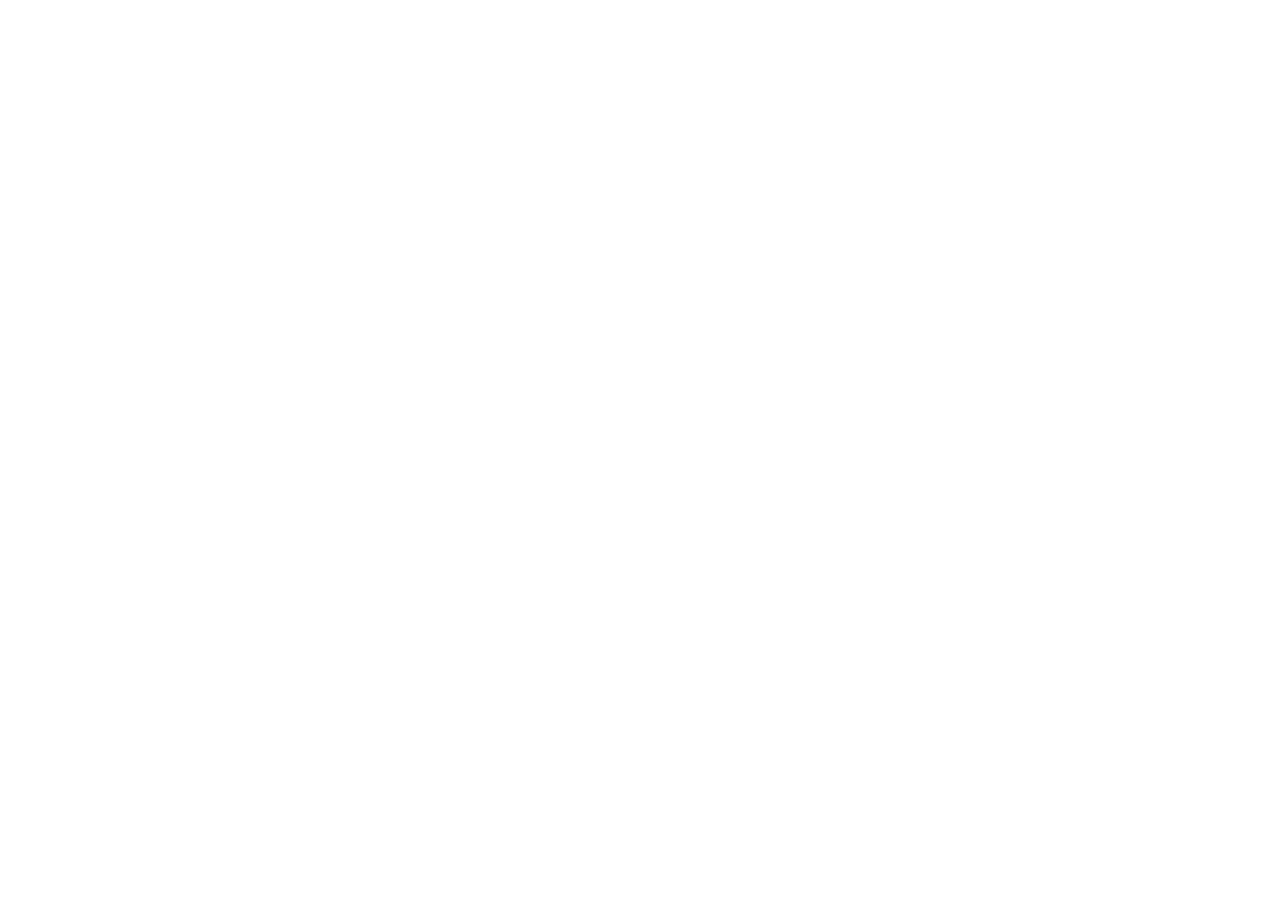
==== index.html @ ead8f5df "base created" ====
<!DOCTYPE html>
<html lang="en">
<head>
    <meta charset="UTF-8">
    <meta name="viewport" content="width=device-width, initial-scale=1.0">
    <meta http-equiv="X-UA-Compatible" content="ie=edge">
    <title>Zaddio</title>
</head>
<body>
    
</body>
</html>
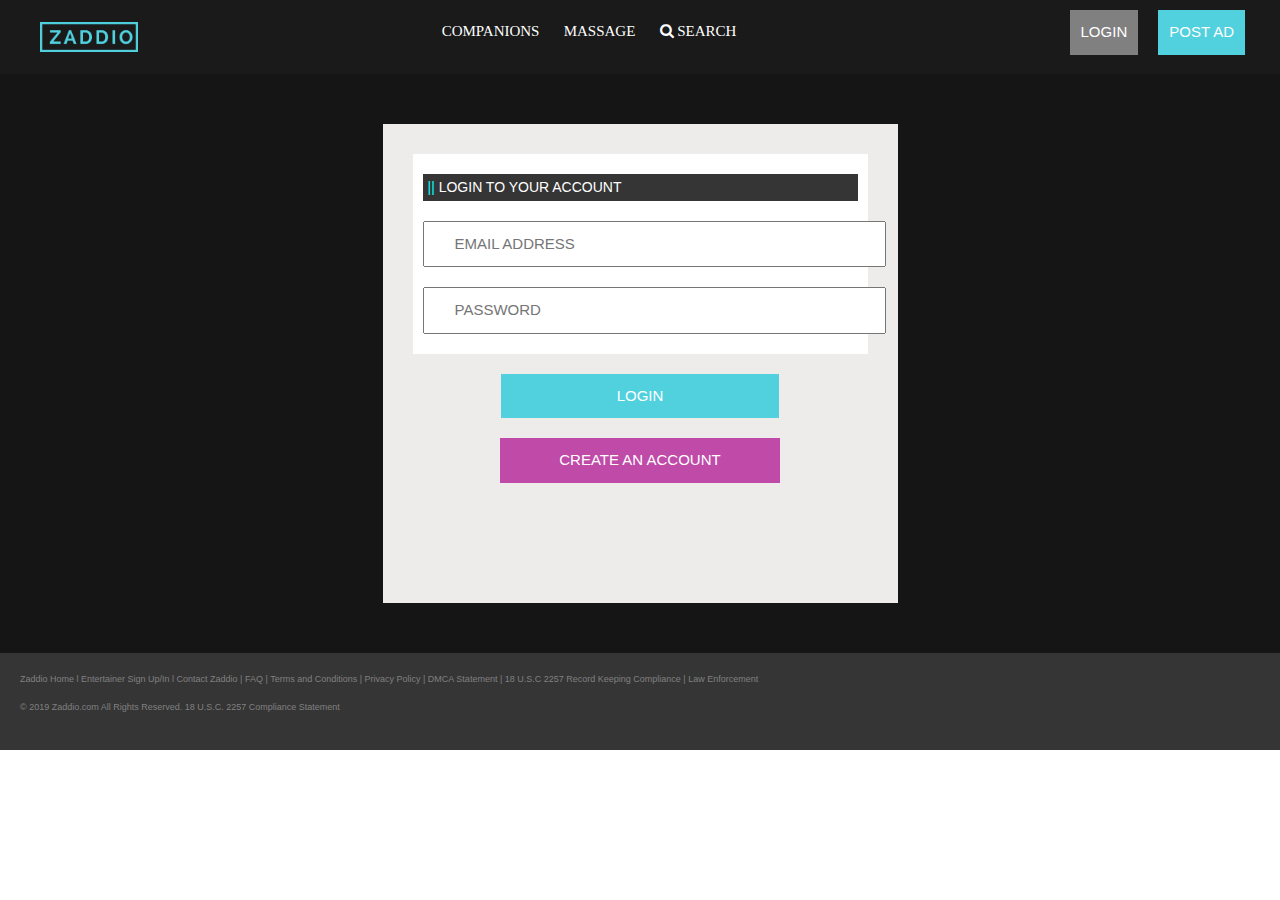
==== commit 4e8c2a4b: "Login Page Complete" ====
--- a/index.html
+++ b/index.html
@@ -5,8 +5,62 @@
     <meta name="viewport" content="width=device-width, initial-scale=1.0">
     <meta http-equiv="X-UA-Compatible" content="ie=edge">
     <title>Zaddio</title>
+    <link rel="stylesheet" href="css/style.css">
+    <link rel="stylesheet" href="https://maxcdn.bootstrapcdn.com/bootstrap/4.3.1/css/bootstrap.min.css">
+    <link href="https://fonts.googleapis.com/css?family=Barlow+Condensed&display=swap" rel="stylesheet">
+    <link rel="stylesheet" href="https://www.w3schools.com/w3css/4/w3.css">
+    <link rel="stylesheet" href="https://cdnjs.cloudflare.com/ajax/libs/font-awesome/4.7.0/css/font-awesome.min.css">
 </head>
 <body>
     
+    <header class="head">
+        <div class="nav">
+            <div class=row></div>
+            <div class="col-lg-4 logo">
+                <img src="images/logo.png">
+            </div>
+            <div class=" col-lg-4 menu">
+                <a href="#">COMPANIONS</a>
+                <a href="#">MASSAGE</a>
+                <a href="#"><i class="fa fa-search"></i> SEARCH</a>
+            
+            </div>
+            <div class="col-lg-4">
+                    <button type="button" class="btn" >POST AD</button>
+            <button type="button" class="btn"style="background-color: gray">LOGIN</button>
+            
+            </div>
+            </div>    
+        </div>
+
+    </header>
+    <section class="main">
+        <div class="row">
+            <div class="col-md-6">
+                
+                <form>
+                        <div class="tel">
+                            <h1><span style="color: aqua">||</span> LOGIN TO YOUR ACCOUNT</h1> 
+                            <input type="email" name="emailaddress" placeholder="EMAIL ADDRESS">
+                            <input type="password" name="emailaddress" placeholder="PASSWORD">
+                        </div>       
+                        <button type="button" class="btn" style="padding:10px 115px;">LOGIN</button>
+                        <button type="button" class="btn" style="background: #bf4aa8">CREATE AN ACCOUNT</button>
+                </form>
+            </div>
+        </div>
+    </section>
+    <footer>
+        <p>Zaddio Home l  Entertainer Sign Up/In  l  Contact Zaddio  |  FAQ  |  Terms and Conditions  |  Privacy Policy  |  DMCA Statement  |  18 U.S.C 2257 Record Keeping Compliance  |  Law Enforcement  </p>
+        <p>© 2019 Zaddio.com All Rights Reserved.     18 U.S.C. 2257 Compliance Statement</p>
+    </footer>
+    
+
+    <script src="js/script.js"></script>
+    <script src="https://ajax.googleapis.com/ajax/libs/jquery/3.4.1/jquery.min.js"></script>
+    <!-- Popper JS -->
+    <script src="https://cdnjs.cloudflare.com/ajax/libs/popper.js/1.14.7/umd/popper.min.js"></script>
+    <!-- Latest compiled JavaScript -->
+    <script src="https://maxcdn.bootstrapcdn.com/bootstrap/4.3.1/js/bootstrap.min.js"></script>
 </body>
 </html>--- a/css/style.css
+++ b/css/style.css
@@ -0,0 +1,88 @@
+.nav .logo{
+    padding:2px 30px;
+    margin-left:20px;
+}
+.nav .logo img{
+    margin: 20px;
+    height:30px;
+    
+}
+.nav{
+    background-color: rgb(26, 26, 26);
+    /* padding-top: 20px; */
+}
+.nav .menu{
+    margin: 20px 0px;
+    
+    
+}
+.nav  a{
+    color:white;
+    font-family: 'Raleway' ; 
+    padding:30px 10px;
+    margin:20px 0px;
+    font-size: 15px;
+    transition: font-size 1s; 
+
+}
+.nav a:hover{
+    text-decoration:none;
+    color:white;
+    font-size: 18px;
+}
+
+.nav button{
+    padding:10px;
+    color:white;
+    float: right;
+    background-color: #51d0de;
+    border-radius: 0px;
+    margin:10px 10px;
+    transition: background-color 1s, color 1s;    
+}
+.nav button:hover{
+    background-color: #bf4aa8;
+    color:black;
+    
+}
+.main{
+    background-color: #151515;
+}
+.main .row{
+    padding:0px 140px;
+}
+.main .col-md-6{
+    background-color: rgb(238, 235, 235);
+    margin:50px auto;
+    padding:30px;
+    padding-bottom:100px;
+}
+.main .col-md-6 h1{
+    font-size:14px;
+    background-color: #353535;
+    color:white;
+    padding:5px;
+    padding-right:80px;
+}
+.main .col-md-6 input{
+    padding:10px 230px 10px 30px;
+    margin:10px auto;
+}
+.main button{
+    background-color: #51d0de;
+    border-radius: 0px;
+    display: block;
+    padding:10px 58px;
+    margin:20px auto;
+    color:white;
+}
+.main .tel{
+    padding:10px;
+    background-color:white;
+}
+footer{
+    background: #353535;
+    color:gray;
+    font-size:9px;
+    padding:20px;
+}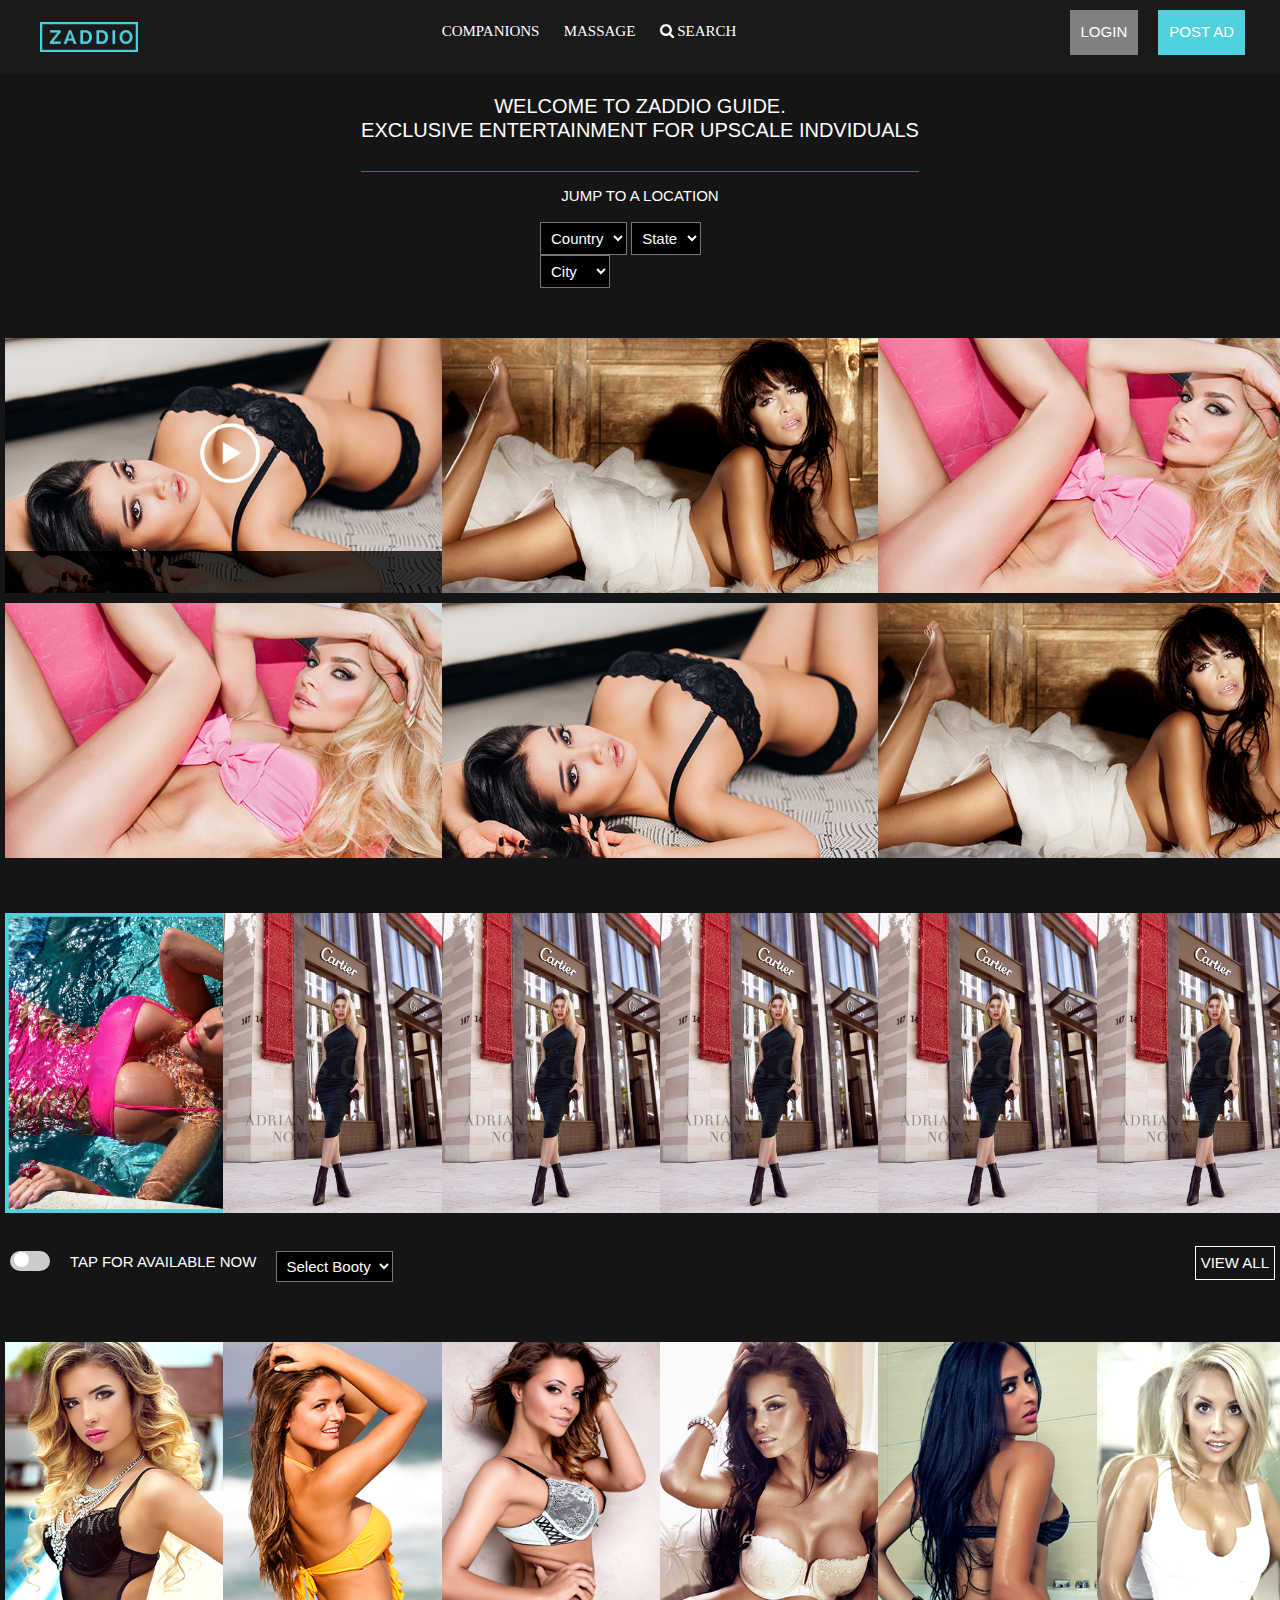
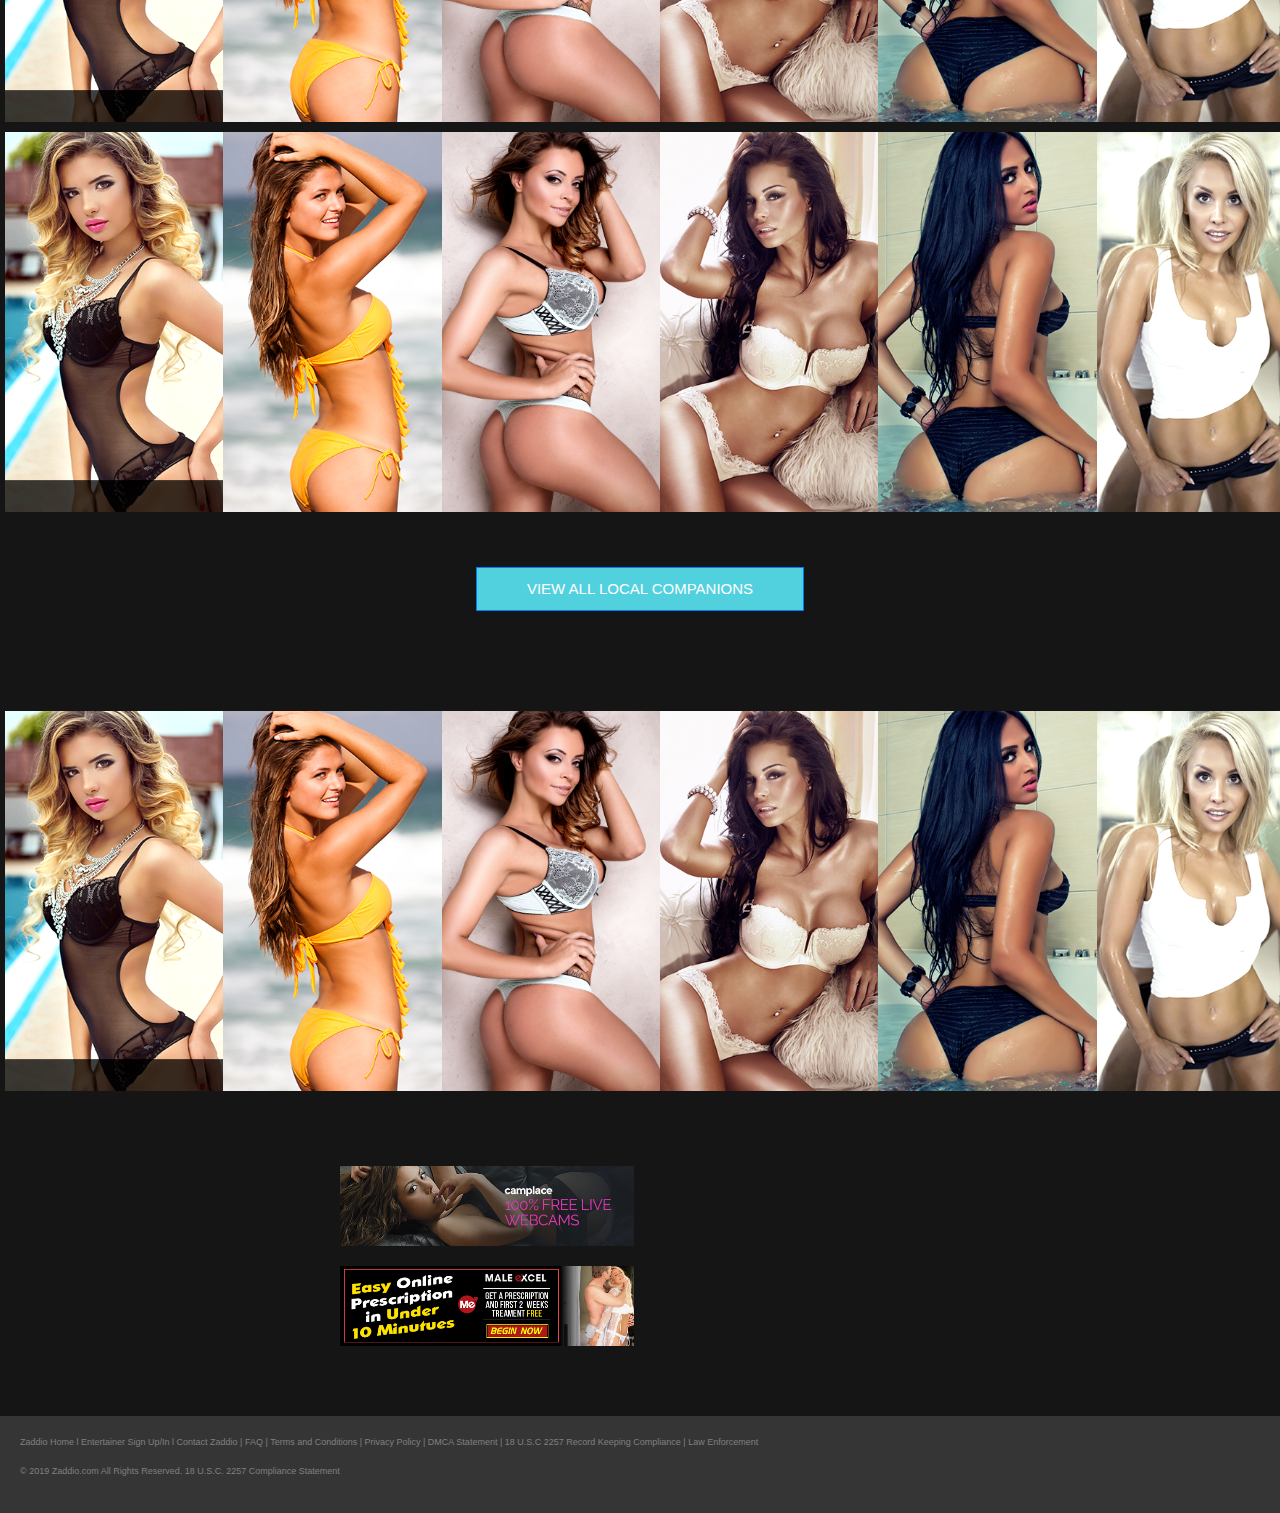
==== commit a842b7e0: "Home page" ====
--- a/index.html
+++ b/index.html
@@ -26,7 +26,7 @@
             
             </div>
             <div class="col-lg-4">
-                    <button type="button" class="btn" >POST AD</button>
+                    <button type="button"class="btn" >POST AD</button>
             <button type="button" class="btn"style="background-color: gray">LOGIN</button>
             
             </div>
@@ -34,22 +34,207 @@
         </div>
 
     </header>
-    <section class="main">
+    
+    <section class="main-home">
+        <h1>
+            WELCOME TO ZADDIO GUIDE.<br>
+           <span style="border-bottom: 1px solid darkcyan; padding-bottom:30px;">EXCLUSIVE ENTERTAINMENT FOR UPSCALE INDVIDUALS</span> 
+
+        </h1>
+        <br>
+        <!-- <div style="border: thin solid lightgray; width: 500px; padding:0px 100px; display:block;"></div> -->
+        <p> JUMP TO A LOCATION </p>
+        <div class="opt">
+        <select name="country">
+            <option value="volvo">Country</option>
+            <option value="saab">Europe</option>
+            <option value="fiat">Asia</option>
+            <option value="audi">India</option>
+        </select>
+        <select name="state">
+            <option value="volvo">State</option>
+            <option value="saab">Saab</option>
+            <option value="fiat">Fiat</option>
+            <option value="audi">Audi</option>
+        </select>
+        <select name="city">
+            <option value="volvo">City</option>
+            <option value="saab">Saab</option>
+            <option value="fiat">Fiat</option>
+            <option value="audi">Audi</option>
+        </select>
+        </div>
+        <br>
+        <br>
+    </section>
+    <section class="main-img">
         <div class="row">
-            <div class="col-md-6">
+            <div class="col-4">
+                <img src="images/h1.png" alt="h1">
+            </div>
+            <div class="col-4">
+                    <img src="images/h2.png" alt="h1">
+            </div>
+            <div class="col-4">
+                    <img src="images/h3.png" alt="h1">
+            </div>
+            <div class="col-4">
+                    <img src="images/h4.png" alt="h1">
+            </div>
+            <div class="col-4">
+                <img src="images/h5.png" alt="h1">
+            </div>
+            <div class="col-4">
+                    <img src="images/h6.png" alt="h1">
+            </div>
+        </div>
+            <br><br>
+    </section>
+    <section class="main-model">
+        <div class="row">
+            <div class="col-md-2">
+                <img src="images/h21.png">
+
+            </div>
+            <div class="col-md-2">
+                    <img src="images/h25.png">
+                    
+            </div>
+            <div class="col-md-2">
+                    <img src="images/h22.png">
+                    
+            </div>
+            <div class="col-md-2">
+                <img src="images/h23.png">
                 
-                <form>
-                        <div class="tel">
-                            <h1><span style="color: aqua">||</span> LOGIN TO YOUR ACCOUNT</h1> 
-                            <input type="email" name="emailaddress" placeholder="EMAIL ADDRESS">
-                            <input type="password" name="emailaddress" placeholder="PASSWORD">
-                        </div>       
-                        <button type="button" class="btn" style="padding:10px 115px;">LOGIN</button>
-                        <button type="button" class="btn" style="background: #bf4aa8">CREATE AN ACCOUNT</button>
-                </form>
-            </div>
-        </div>
-    </section>
+            </div>
+            <div class="col-md-2">
+                    <img src="images/h24.png">
+                    
+            </div>
+            <div class="col-md-2">
+                <img src="images/h25.png">
+                        
+            </div>
+        </div>
+        <br>
+    </section>
+    <section class="model-city">
+            <select name="State">
+                    <option value="volvo">Select Booty</option>
+                    <option value="saab">Saab</option>
+                    <option value="fiat">Fiat</option>
+                    <option value="audi">Audi</option>
+                </select>
+               
+                <p>
+                    VIEW ALL
+                </p>
+                <label class="switch" style="float:left; margin:10px;">
+                        <input type="checkbox">
+                        <span class="slider round"></span>
+                      </label>
+                <p style="float: left;; border:none; ">
+                        TAP FOR AVAILABLE NOW
+                    </p>
+                <br>
+                <br>
+                <br>
+                <div class="row">
+                        <div class="col-md-2">
+                            <img src="images/h31.png">
+            
+                        </div>
+                        <div class="col-md-2">
+                                <img src="images/h32.png">
+                                
+                        </div>
+                        <div class="col-md-2">
+                                <img src="images/h33.png">
+                                
+                        </div>
+                        <div class="col-md-2">
+                            <img src="images/h34.png">
+                            
+                        </div>
+                        <div class="col-md-2">
+                                <img src="images/h35.png">
+                                
+                        </div>
+                        <div class="col-md-2">
+                            <img src="images/h36.png">
+                                    
+                        </div>
+                        <div class="col-md-2">
+                                <img src="images/h31.png">
+                
+                            </div>
+                            <div class="col-md-2">
+                                    <img src="images/h32.png">
+                                    
+                            </div>
+                            <div class="col-md-2">
+                                    <img src="images/h33.png">
+                                    
+                            </div>
+                            <div class="col-md-2">
+                                <img src="images/h34.png">
+                                
+                            </div>
+                            <div class="col-md-2">
+                                    <img src="images/h35.png">
+                                    
+                            </div>
+                            <div class="col-md-2">
+                                <img src="images/h36.png">
+                                        
+                            </div>
+                        </div>
+                    </div>
+
+                    <button type="button" class="btn btn-primary">VIEW ALL LOCAL COMPANIONS</button>
+
+                    <br><br>
+    </section>
+    <section class="model-new">
+            <div class="row">
+                    <div class="col-md-2">
+                        <img src="images/h31.png">
+        
+                    </div>
+                    <div class="col-md-2">
+                            <img src="images/h32.png">
+                            
+                    </div>
+                    <div class="col-md-2">
+                            <img src="images/h33.png">
+                            
+                    </div>
+                    <div class="col-md-2">
+                        <img src="images/h34.png">
+                        
+                    </div>
+                    <div class="col-md-2">
+                            <img src="images/h35.png">
+                            
+                    </div>
+                    <div class="col-md-2">
+                        <img src="images/h36.png">
+                                
+                    </div>
+             </div>
+
+    </section>
+    <section class="model-ads">
+        <div class="row">
+            <div class="col-12">
+                <img src="images/h61.png"> 
+                <img src="images/h62.png">
+            </div>
+        </div>
+    </section>
+
+
     <footer>
         <p>Zaddio Home l  Entertainer Sign Up/In  l  Contact Zaddio  |  FAQ  |  Terms and Conditions  |  Privacy Policy  |  DMCA Statement  |  18 U.S.C 2257 Record Keeping Compliance  |  Law Enforcement  </p>
         <p>© 2019 Zaddio.com All Rights Reserved.     18 U.S.C. 2257 Compliance Statement</p>
--- a/css/style.css
+++ b/css/style.css
@@ -85,4 +85,282 @@
     color:gray;
     font-size:9px;
     padding:20px;
-}+}
+
+/* Create Account Page */
+
+.main-create{
+    background-color: #151515;
+}
+.main-create .row{
+    padding:20px 200px;
+}
+.main-create .col-md-12{
+    background-color: rgb(238, 235, 235);
+    /* margin:10px auto; */
+    padding:30px 0px;
+    /* padding-bottom:100px; */
+}
+.main-create .row .col-md-12 .row{
+    padding: 20px 80px;
+}
+.main-create .col-md-6{
+    padding:0px;
+}
+.main-create{
+    /* float:left; */
+}
+.main-create .col-md-6 h1{
+    font-size:14px;
+    background-color: #353535;
+    color:white;
+    padding:5px;
+    padding-right:100px;
+}
+.main-create .col-md-6 input{
+    padding: 3px 30px;
+    margin: 03px 3px;
+    font-size: 10px;
+    
+}
+.main-create button{
+    background-color: #51d0de;
+    border-radius: 0px;
+    display: block;
+    /* padding:10px 58px; */
+    margin:20px auto;
+    color:white;
+}
+.main-create .tel{
+    padding-bottom:10px;
+    background-color:white;
+    
+}
+.main-create .tel2{
+    margin:10px 0px 10px 10px;
+    padding-bottom:10px;
+    background-color:white;
+    font-size:10px;
+}
+.main-create .col-md-6 img{
+    height:155px;
+    padding:10px;
+}
+
+/* Model Page Css */
+.model, .slider{
+    background-color: #151515;
+
+}
+.carousel-control-next {
+    filter: invert(100%);
+}
+.carousel-control-prev {
+    filter: invert(100%);
+}
+.carousel-indicators{
+    filter: invert(100%);
+} 
+
+.model img{
+    height: 500px;
+    padding:10px;
+}
+.model h1{
+    font-size: 20px;
+    color:white;
+
+}
+.model p{
+    color:white;
+    font-size: 12px;
+    margin-right:25px;
+    text-align: justify;
+    /* padding:20px; */
+}
+.model .row{
+    padding:20px;    
+}
+
+.model .col-4{
+    color:#51d0de;
+    padding: 10px 0px;
+    font-size: 12px;
+
+}
+
+.slider h1{
+    font-size: 20px;    
+    color:white;
+    padding:30px;
+}
+.model-fill{
+    background-color: #151515;
+    padding:500px;
+}
+/* Home page */
+
+.main-img, .main-home, .main-model, .model-city{
+    background-color: #151515;
+    margin:0px;
+}
+.main-home h1{
+    margin:0px;
+}
+.main-img img{
+    height: 255px;
+    margin:5px;
+    transition: height 1s;
+}
+.main-img img:hover{
+    height: 260px;
+    padding:5px;
+}
+
+.main-model img{
+    height:310px;
+    padding:5px; 
+    transition: height 1s;  
+}
+.main-model img:hover{
+    height:305px;
+    padding:10px;
+}
+
+.model-city img{
+    height:390px;
+    padding:5px;
+    transition:height 1s;
+}
+.model-city img:hover{
+    height:370px;
+    padding:10px;
+}
+.model-new{
+    background-color:#151515;
+
+}
+.model-new img{
+    height: 390px;
+    padding:5px;
+    transition:height 1s;
+}
+.model-new img:hover{
+    height:370px;
+    padding:10px;
+}
+.model-ads{
+    background-color: #151515;
+}
+.model-ads .row{
+    /* margin:0px auto; */
+    display: block;
+    padding: 60px 330px;
+}
+.model-ads img{
+    height:100px;
+    display: inline-block;
+    padding:10px;
+}
+.main-home h1{
+    text-align: center;
+    font-size:20px;
+    color:white;
+    padding: 20px;
+
+    
+}
+.main-home p{
+    text-align: center;
+    color:white;
+}
+.main-home select{
+    background-color:black;
+    color:white;
+    padding:6px;
+    /* margin:0px auto; */
+}
+.main-home .opt{
+    margin:0px 540px;
+    
+}
+.model-city p{
+    float: right;
+    color:white;
+    display: block;
+    border:1px solid white;
+    padding:5px;
+    margin:5px;
+}
+.model-city select{
+    background-color: black;
+    color:white;
+    padding:5px;
+    margin:10px;
+}
+.switch {
+    position: relative;
+    display: inline-block;
+    width: 40px;
+    height: 20px;
+  }
+  
+  .switch input { 
+    opacity: 0;
+    width: 0;
+    height: 0;
+  }
+  
+  .slider {
+    position: absolute;
+    cursor: pointer;
+    top: 0;
+    left: 0;
+    right: 0;
+    bottom: 0;
+    background-color: #ccc;
+    -webkit-transition: .4s;
+    transition: .4s;
+  }
+  
+  .slider:before {
+    position: absolute;
+    content: "";
+    height: 15px;
+    width: 15px;
+    left: 4px;
+    bottom: 4px;
+    background-color: white;
+    -webkit-transition: .4s;
+    transition: .4s;
+  }
+  
+  input:checked + .slider {
+    background-color: green;
+  }
+  
+  input:focus + .slider {
+    box-shadow: 0 0 1px green;
+  }
+  
+  input:checked + .slider:before {
+    -webkit-transform: translateX(20px);
+    -ms-transform: translateX(20px);
+    transform: translateX(20px);
+  }
+  
+  /* Rounded sliders */
+  .slider.round {
+    border-radius: 34px;
+  }
+  
+  .slider.round:before {
+    border-radius: 50%;
+  }
+  .model-city button{
+      border-radius:0px;
+      padding:10px 50px;
+      margin:50px auto;
+      display: block;
+      background-color: #51d0de;
+  }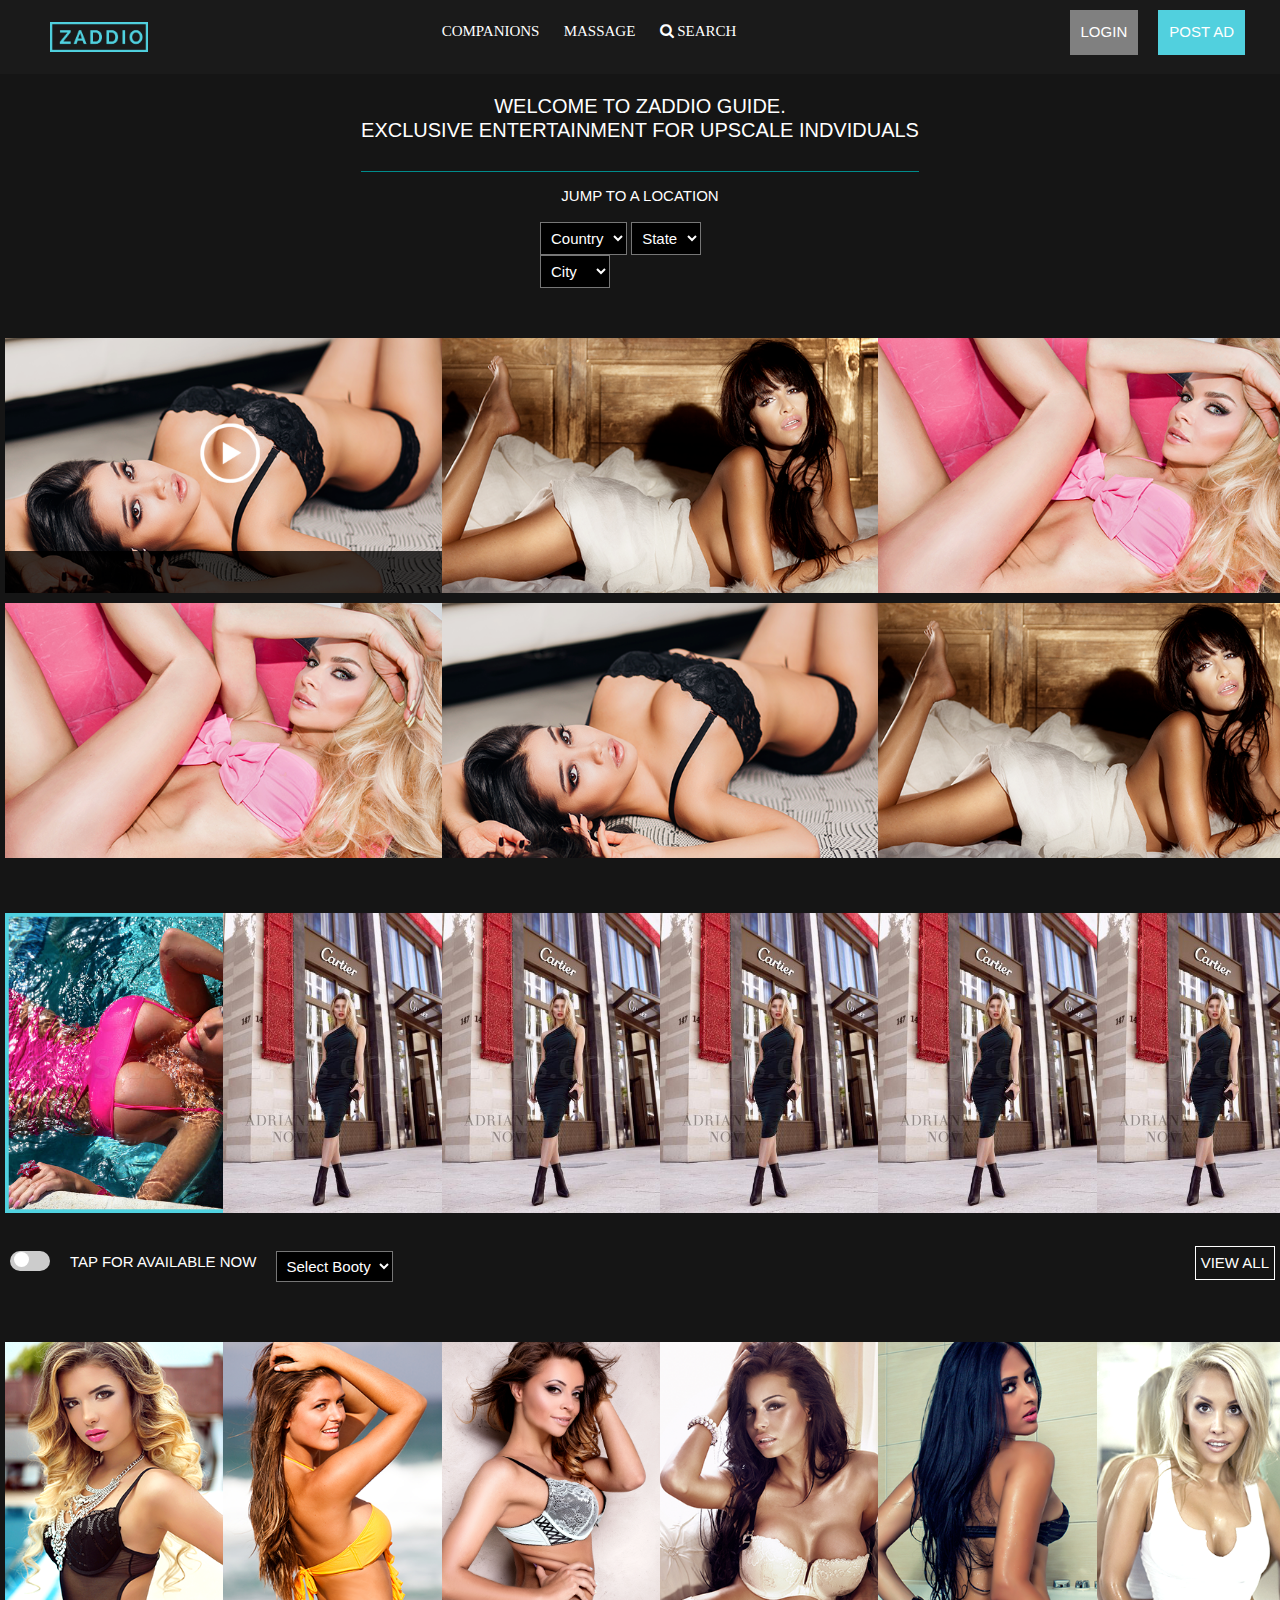
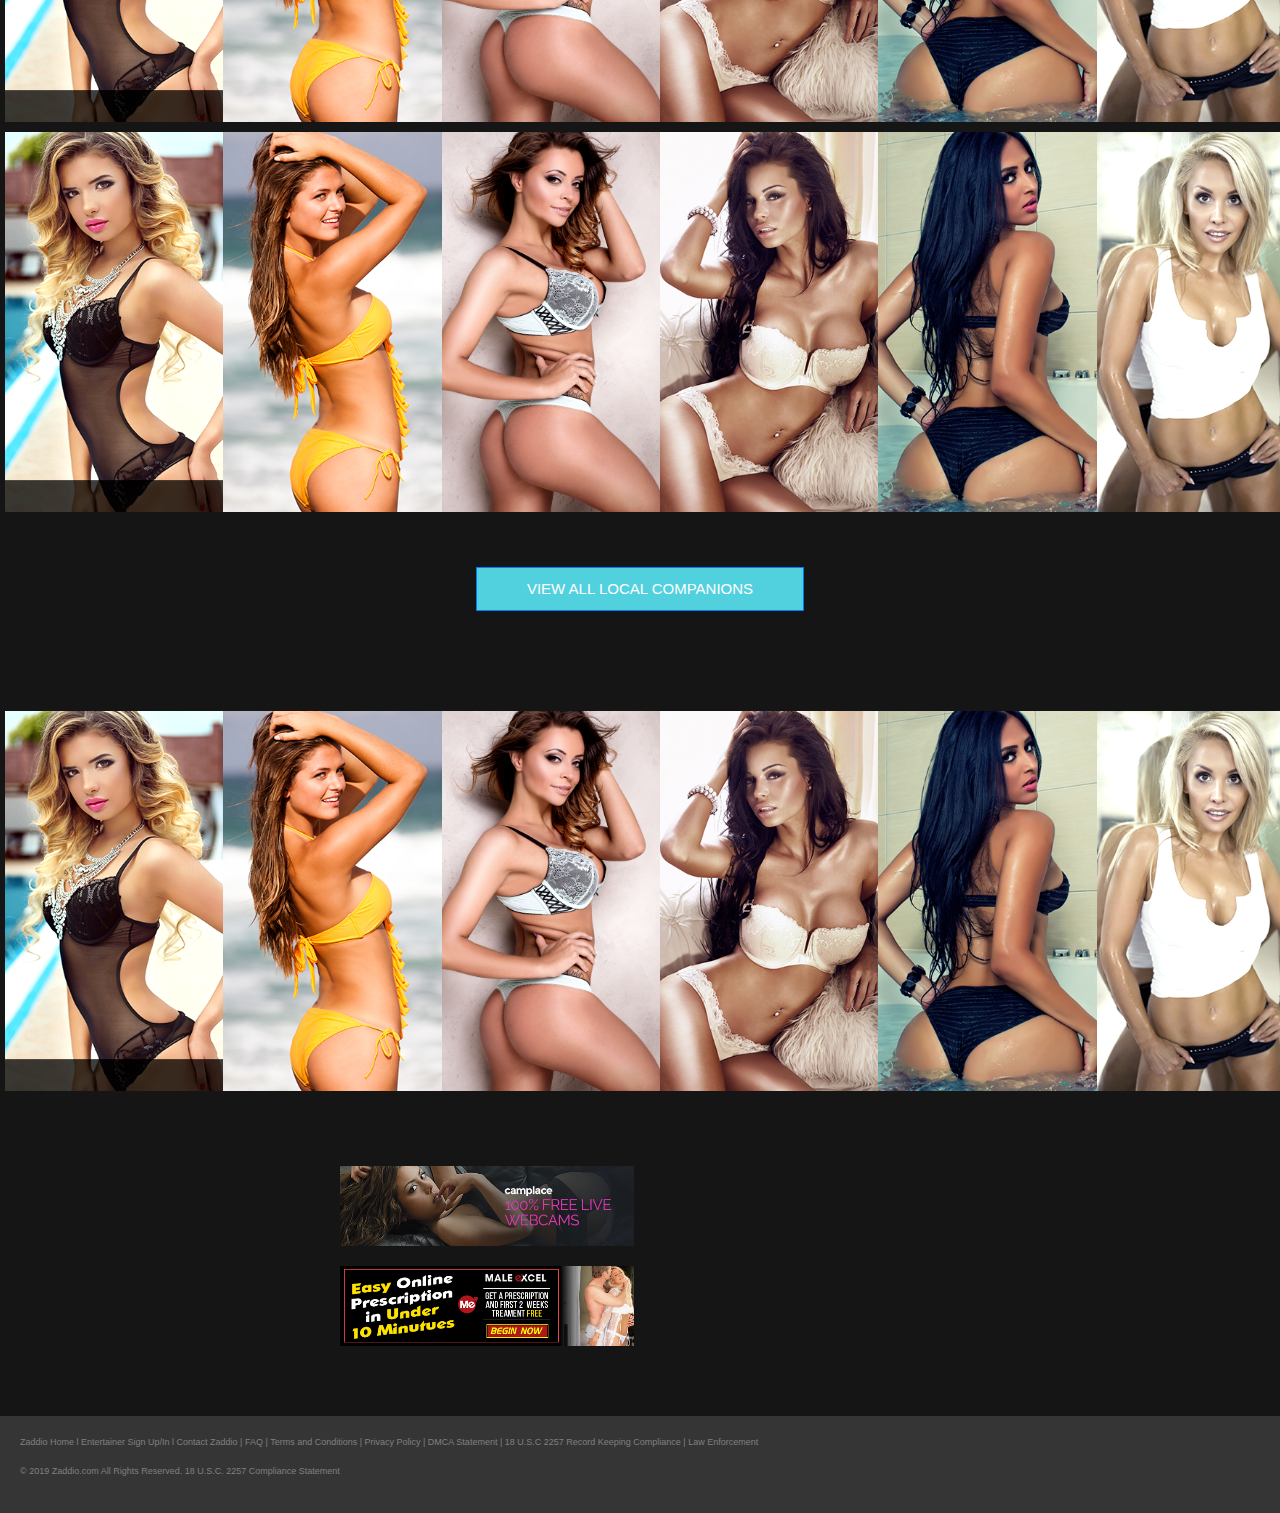
==== commit 66fdc2b4: "Front End" ====
--- a/index.html
+++ b/index.html
@@ -17,17 +17,17 @@
         <div class="nav">
             <div class=row></div>
             <div class="col-lg-4 logo">
-                <img src="images/logo.png">
+                <a href="index.html"><img src="images/logo.png"></a>
             </div>
             <div class=" col-lg-4 menu">
-                <a href="#">COMPANIONS</a>
-                <a href="#">MASSAGE</a>
-                <a href="#"><i class="fa fa-search"></i> SEARCH</a>
+                <a href="city.html">COMPANIONS</a>
+                <a href="login.html">MASSAGE</a>
+                <a href="city.html"><i class="fa fa-search"></i> SEARCH</a>
             
             </div>
             <div class="col-lg-4">
-                    <button type="button"class="btn" >POST AD</button>
-            <button type="button" class="btn"style="background-color: gray">LOGIN</button>
+                    <button type="button"class="btn" onclick="window.location='index.html'" >POST AD</button>
+            <button type="button" class="btn"style="background-color: gray" onclick="window.location='login.html'">LOGIN</button>
             
             </div>
             </div>    
@@ -106,7 +106,7 @@
             </div>
             <div class="col-md-2">
                 <img src="images/h23.png">
-                
+                 
             </div>
             <div class="col-md-2">
                     <img src="images/h24.png">
@@ -192,7 +192,7 @@
                         </div>
                     </div>
 
-                    <button type="button" class="btn btn-primary">VIEW ALL LOCAL COMPANIONS</button>
+                    <button type="button" class="btn btn-primary" onclick="window.location='city.html'">VIEW ALL LOCAL COMPANIONS</button>
 
                     <br><br>
     </section>
--- a/css/style.css
+++ b/css/style.css
@@ -298,20 +298,20 @@
     padding:5px;
     margin:10px;
 }
-.switch {
+.model-city .switch {
     position: relative;
     display: inline-block;
     width: 40px;
     height: 20px;
   }
   
-  .switch input { 
+.model-city .switch input { 
     opacity: 0;
     width: 0;
     height: 0;
   }
   
-  .slider {
+ .model-city .slider {
     position: absolute;
     cursor: pointer;
     top: 0;
@@ -323,7 +323,7 @@
     transition: .4s;
   }
   
-  .slider:before {
+.model-city .slider:before {
     position: absolute;
     content: "";
     height: 15px;
@@ -335,32 +335,34 @@
     transition: .4s;
   }
   
-  input:checked + .slider {
+.model-city input:checked + .slider {
     background-color: green;
   }
   
-  input:focus + .slider {
+.model-city input:focus + .slider {
     box-shadow: 0 0 1px green;
   }
   
-  input:checked + .slider:before {
+.model-city input:checked + .slider:before {
     -webkit-transform: translateX(20px);
     -ms-transform: translateX(20px);
     transform: translateX(20px);
   }
   
   /* Rounded sliders */
-  .slider.round {
+.model-city .slider.round {
     border-radius: 34px;
   }
   
-  .slider.round:before {
+.model-city .slider.round:before {
     border-radius: 50%;
   }
-  .model-city button{
+ .model-city button{
       border-radius:0px;
       padding:10px 50px;
       margin:50px auto;
       display: block;
       background-color: #51d0de;
-  }+  }
+
+  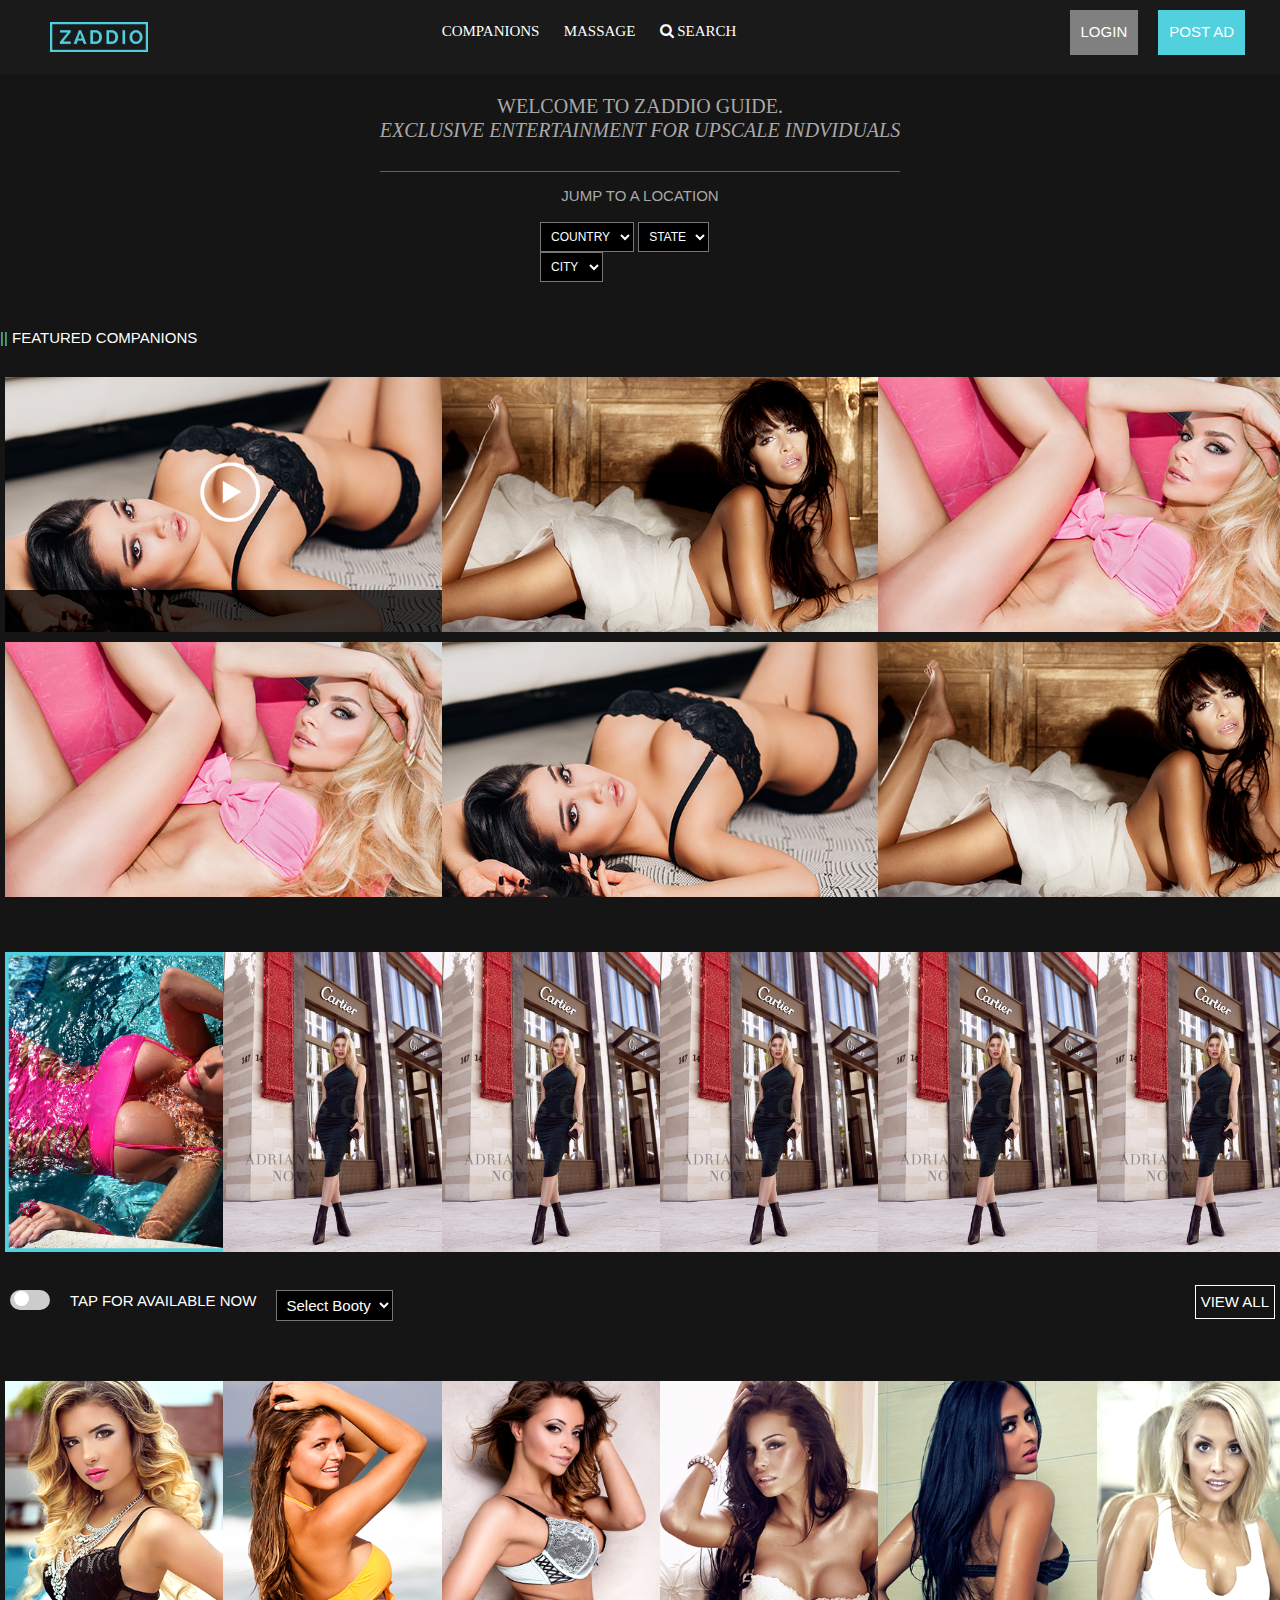
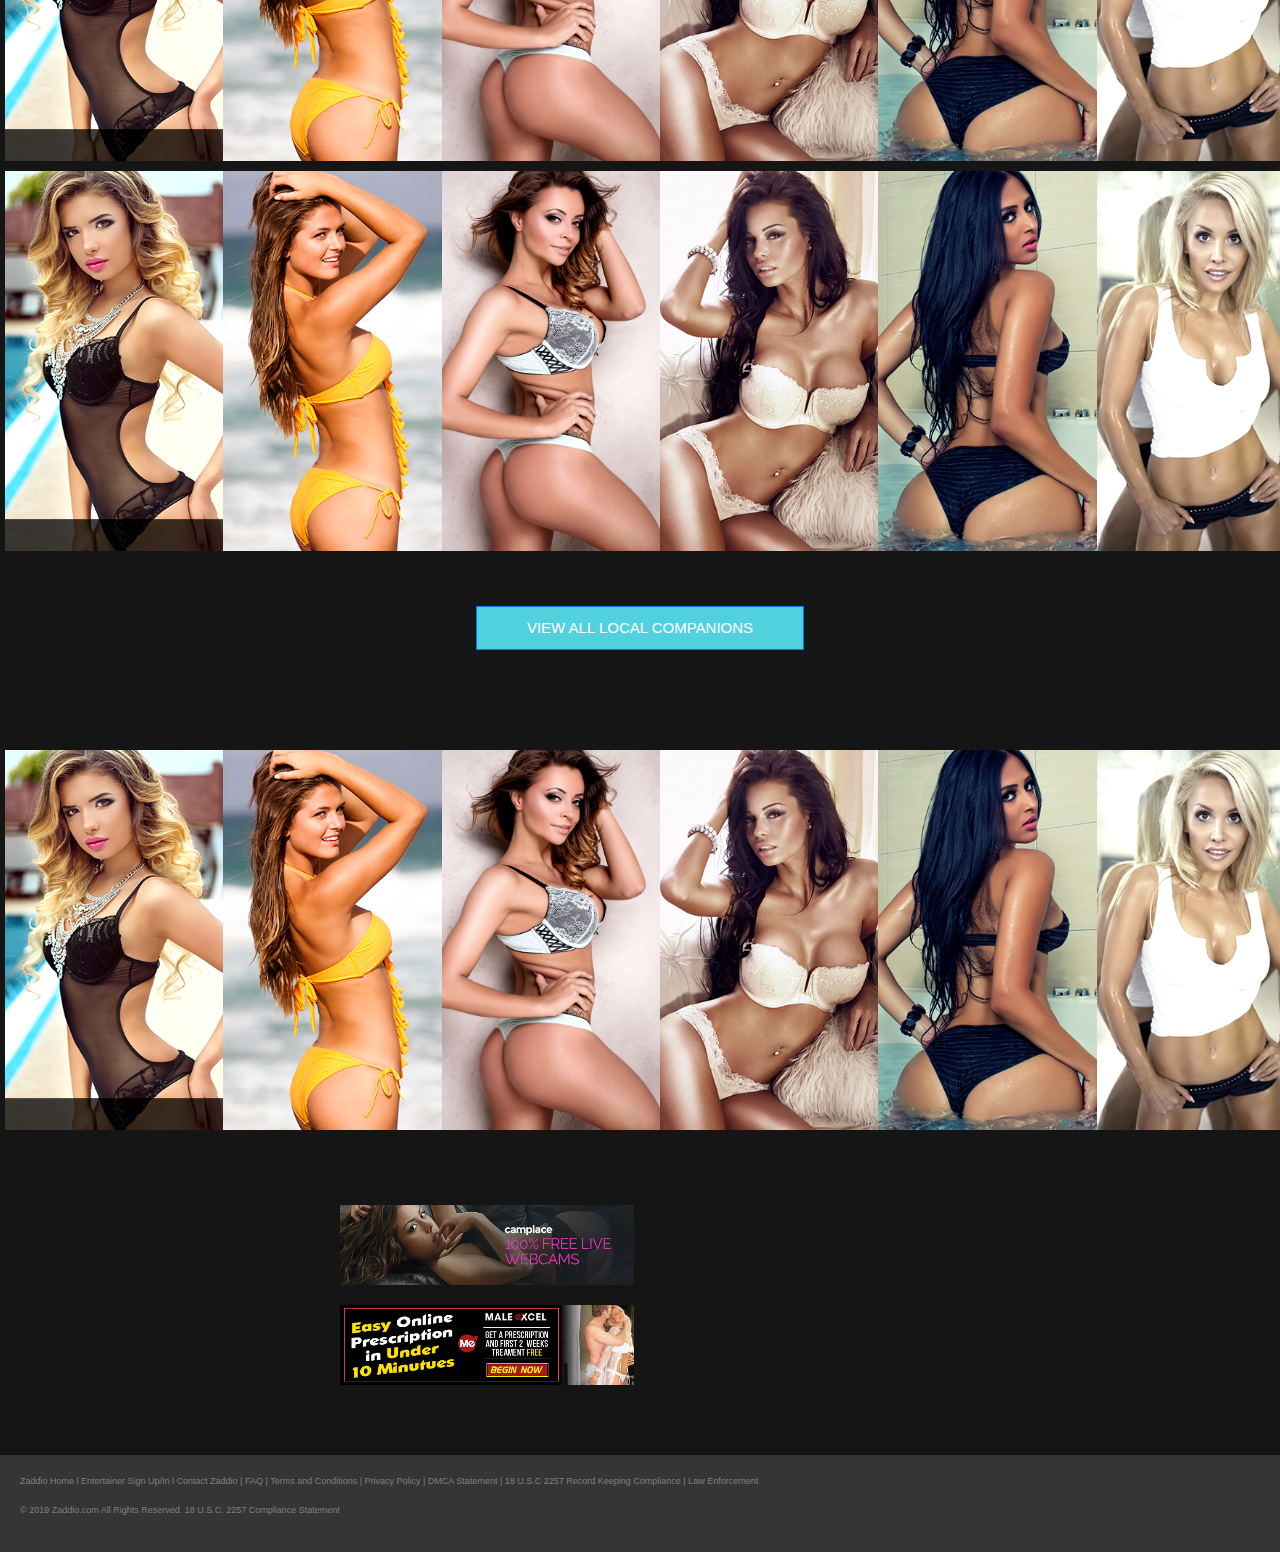
==== commit 0f6494c2: "Changes Made" ====
--- a/index.html
+++ b/index.html
@@ -38,7 +38,7 @@
     <section class="main-home">
         <h1>
             WELCOME TO ZADDIO GUIDE.<br>
-           <span style="border-bottom: 1px solid darkcyan; padding-bottom:30px;">EXCLUSIVE ENTERTAINMENT FOR UPSCALE INDVIDUALS</span> 
+           <span style="border-bottom: 1px solid darkcyan; padding-bottom:30px; font-style: italic;">EXCLUSIVE ENTERTAINMENT FOR UPSCALE INDVIDUALS</span> 
 
         </h1>
         <br>
@@ -46,19 +46,19 @@
         <p> JUMP TO A LOCATION </p>
         <div class="opt">
         <select name="country">
-            <option value="volvo">Country</option>
+            <option value="volvo">COUNTRY</option>
             <option value="saab">Europe</option>
             <option value="fiat">Asia</option>
             <option value="audi">India</option>
         </select>
         <select name="state">
-            <option value="volvo">State</option>
+            <option value="volvo">STATE</option>
             <option value="saab">Saab</option>
             <option value="fiat">Fiat</option>
             <option value="audi">Audi</option>
         </select>
         <select name="city">
-            <option value="volvo">City</option>
+            <option value="volvo">CITY</option>
             <option value="saab">Saab</option>
             <option value="fiat">Fiat</option>
             <option value="audi">Audi</option>
@@ -66,6 +66,7 @@
         </div>
         <br>
         <br>
+        <p style="color: white; float:left;"><span style="color: #51d0de">||</span> FEATURED COMPANIONS</p><br><br>
     </section>
     <section class="main-img">
         <div class="row">
--- a/css/style.css
+++ b/css/style.css
@@ -265,19 +265,23 @@
 .main-home h1{
     text-align: center;
     font-size:20px;
-    color:white;
+    color:#a9a9a9;
+    
     padding: 20px;
+    font-family: 'Raleway'
 
     
 }
 .main-home p{
     text-align: center;
-    color:white;
+    color:#a9a9a9;
+    
 }
 .main-home select{
     background-color:black;
     color:white;
     padding:6px;
+    font-size: 12px;
     /* margin:0px auto; */
 }
 .main-home .opt{
@@ -297,6 +301,7 @@
     color:white;
     padding:5px;
     margin:10px;
+    font-size: 15px;
 }
 .model-city .switch {
     position: relative;
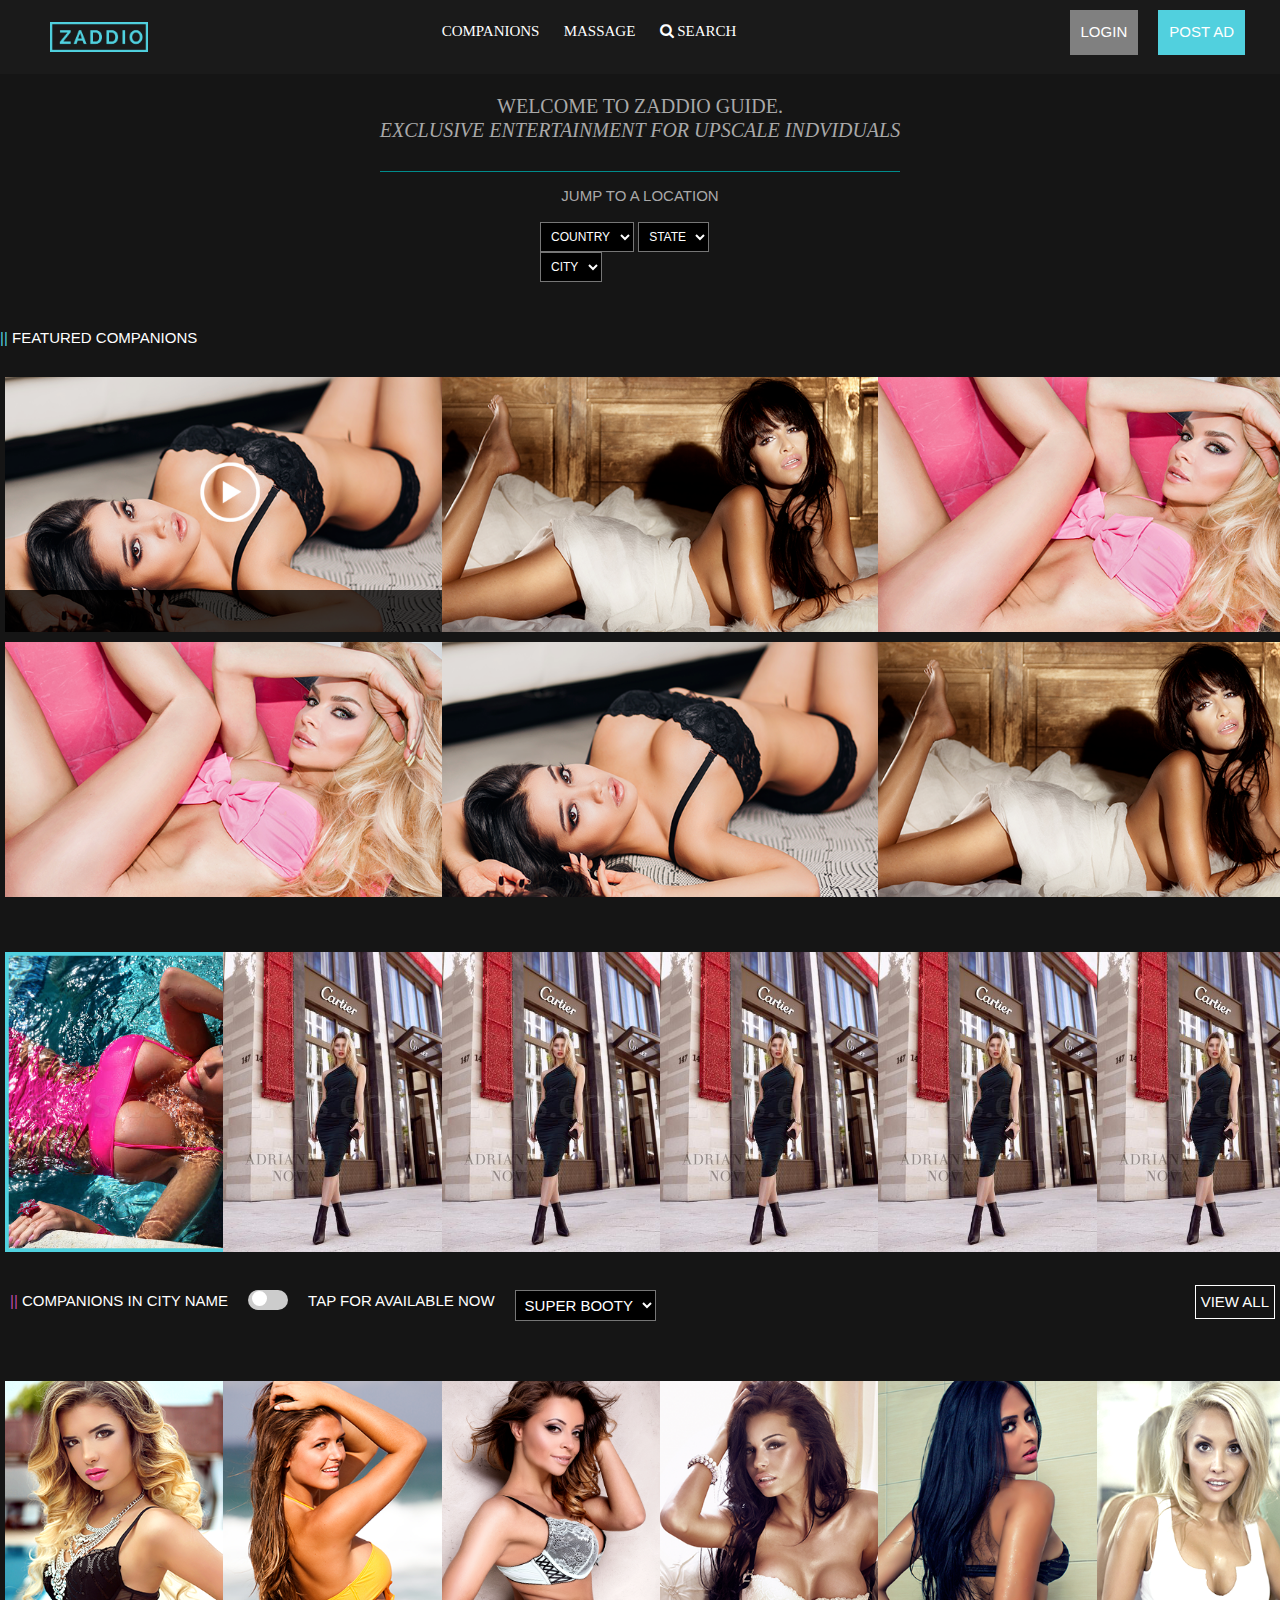
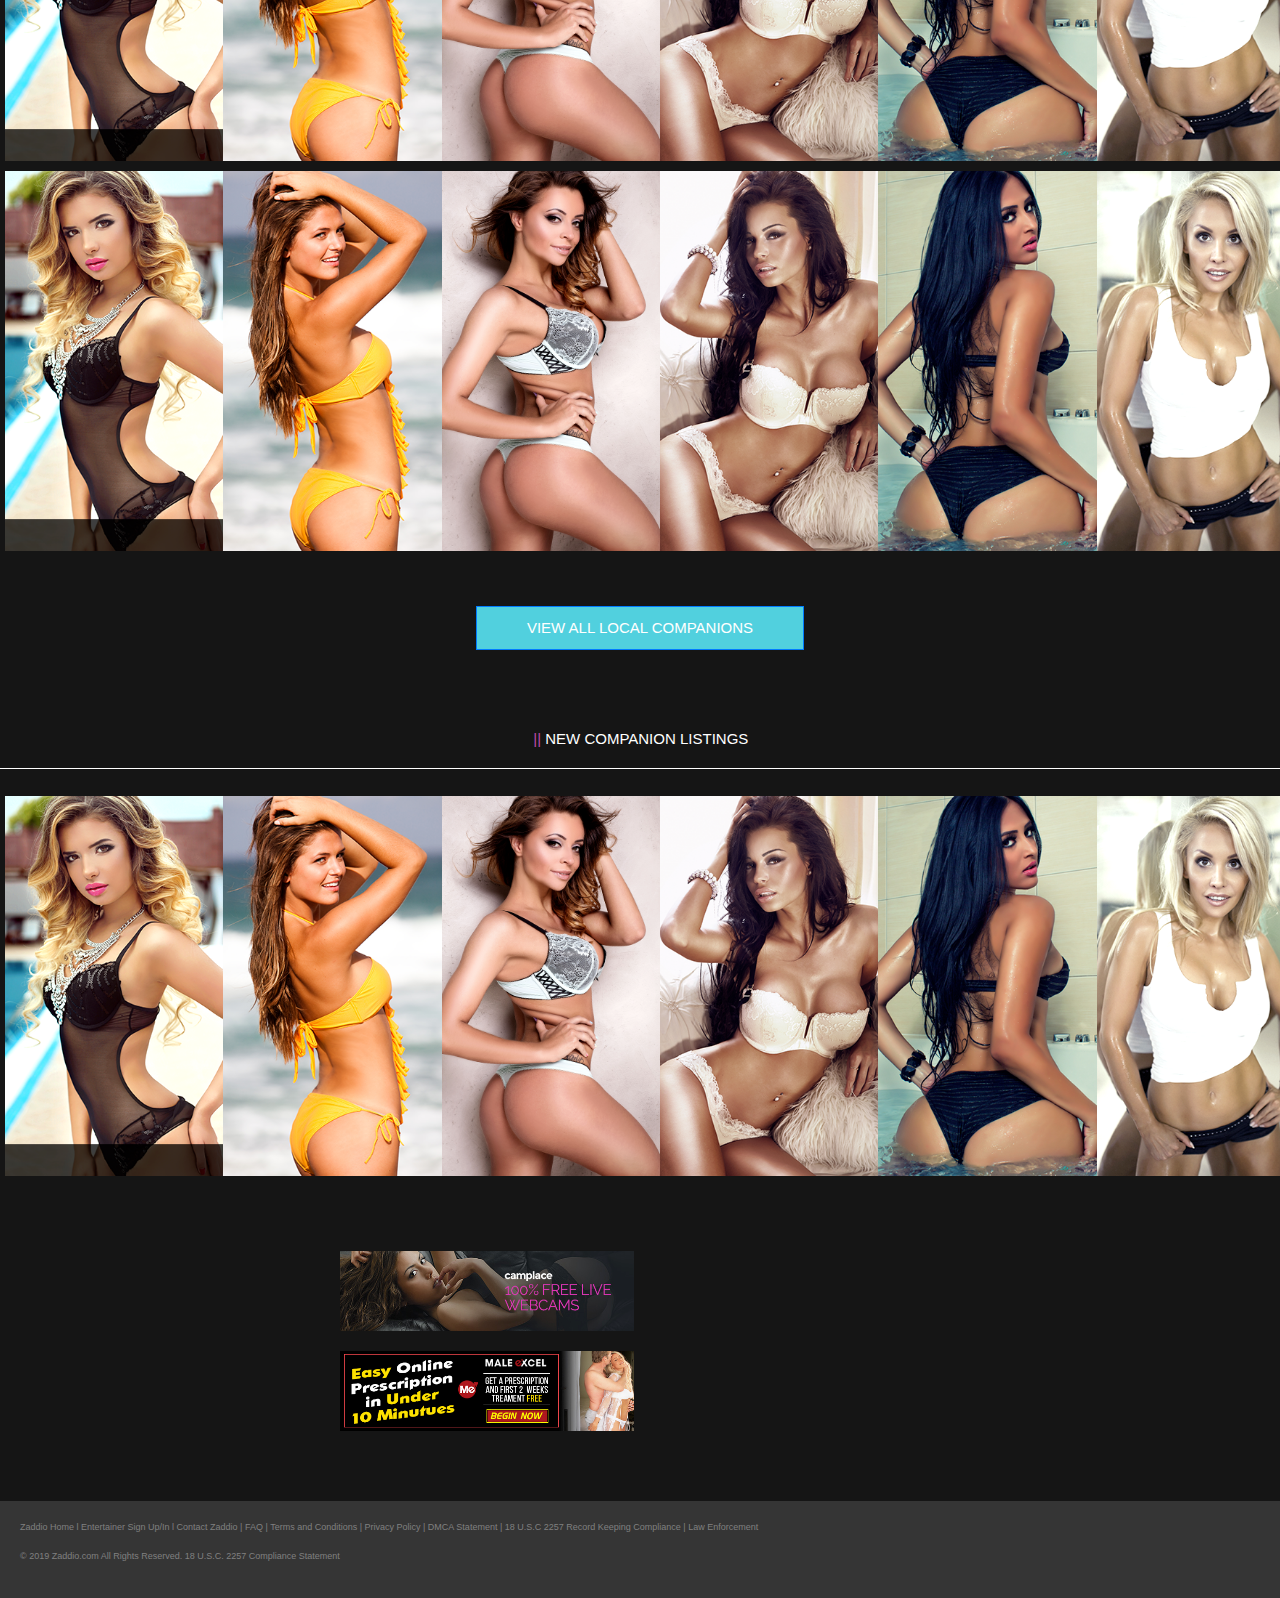
==== commit 205f6794: "Final Changes Made" ====
--- a/index.html
+++ b/index.html
@@ -47,21 +47,15 @@
         <div class="opt">
         <select name="country">
             <option value="volvo">COUNTRY</option>
-            <option value="saab">Europe</option>
-            <option value="fiat">Asia</option>
-            <option value="audi">India</option>
+           
         </select>
         <select name="state">
             <option value="volvo">STATE</option>
-            <option value="saab">Saab</option>
-            <option value="fiat">Fiat</option>
-            <option value="audi">Audi</option>
+           
         </select>
         <select name="city">
             <option value="volvo">CITY</option>
-            <option value="saab">Saab</option>
-            <option value="fiat">Fiat</option>
-            <option value="audi">Audi</option>
+           
         </select>
         </div>
         <br>
@@ -122,15 +116,14 @@
     </section>
     <section class="model-city">
             <select name="State">
-                    <option value="volvo">Select Booty</option>
-                    <option value="saab">Saab</option>
-                    <option value="fiat">Fiat</option>
-                    <option value="audi">Audi</option>
+                    <option value="volvo">SUPER BOOTY</option>
+                    
                 </select>
                
                 <p>
                     VIEW ALL
                 </p>
+                <p style="color: white; float:left;border: none;"><span style="color: #bf4aa8">||</span> COMPANIONS IN CITY NAME</p>
                 <label class="switch" style="float:left; margin:10px;">
                         <input type="checkbox">
                         <span class="slider round"></span>
@@ -195,8 +188,21 @@
 
                     <button type="button" class="btn btn-primary" onclick="window.location='city.html'">VIEW ALL LOCAL COMPANIONS</button>
 
-                    <br><br>
-    </section>
+                    <br>
+                    <div class="row" style="padding:100px auto; border-bottom:1px solid white;">
+                        <div class="col-4">
+                            
+                        </div>
+                        <div class="col-4">
+                                <p style="color: white;margin:0px 90px;display:block; border: none;"><span style="color: #bf4aa8">||</span> NEW COMPANION LISTINGS</p><br><br>
+                        </div>
+                        <div class="col-4">
+                            
+                        </div>
+                    </div>
+                    <br>
+    </section>
+    
     <section class="model-new">
             <div class="row">
                     <div class="col-md-2">
--- a/css/style.css
+++ b/css/style.css
@@ -369,5 +369,8 @@
       display: block;
       background-color: #51d0de;
   }
-
+.model-city p{
+    float:center;
+    display: block;
+}
   